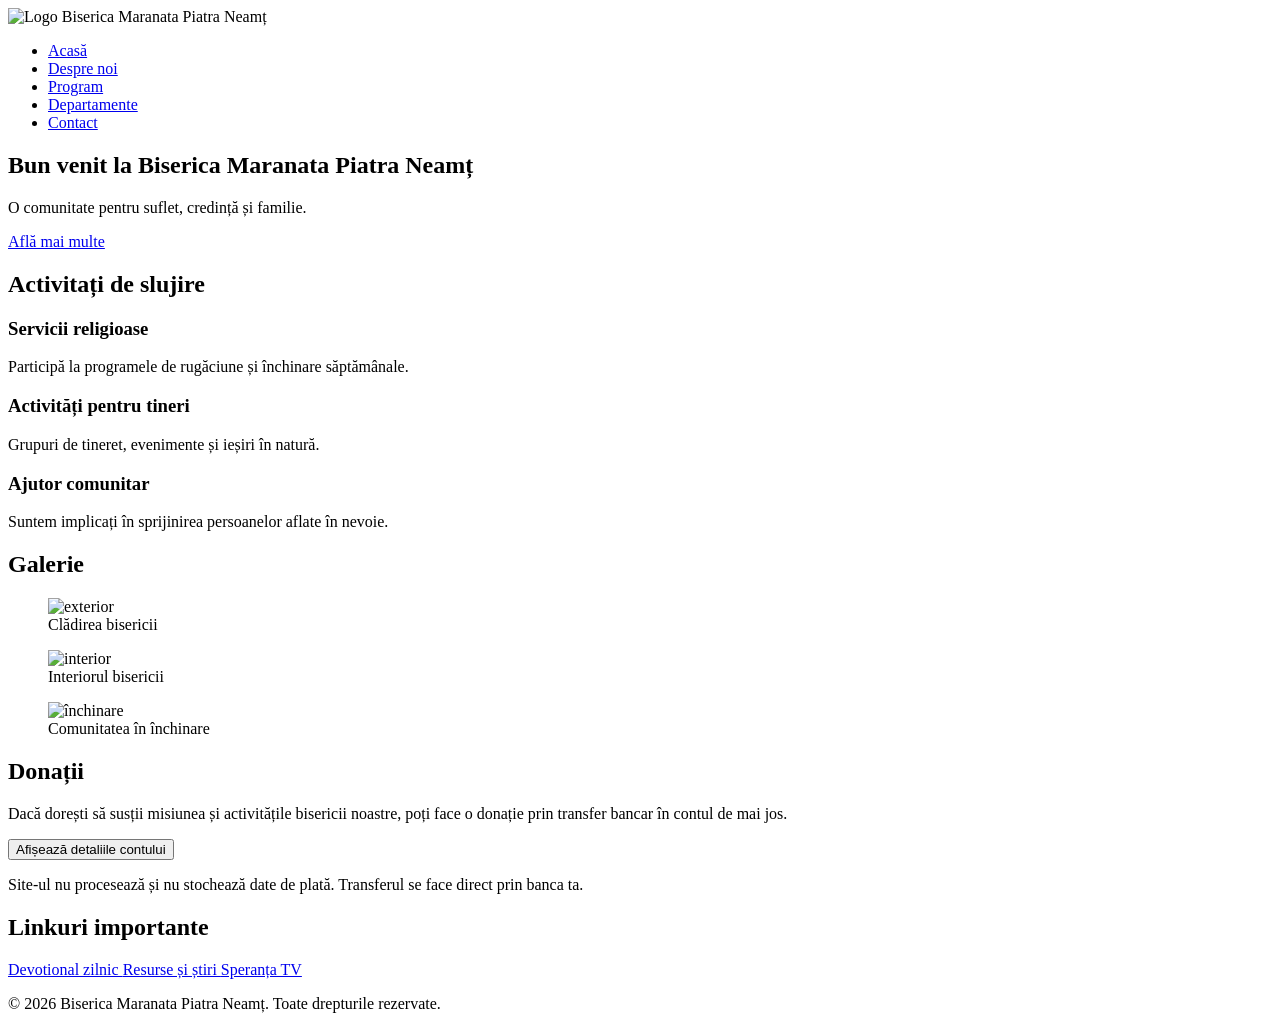
==== index.html @ 9639d5e2 "Update index.html" ====
<!DOCTYPE html>
<html lang="ro">
<head>
  <meta charset="UTF-8" />
  <meta name="viewport" content="width=device-width, initial-scale=1.0" />
  <title>Biserica Maranata Piatra Neamț - Acasă</title>
  <link rel="stylesheet" href="css/style.css" />
  <script defer src="js/main.js"></script>
</head>
<body>
  <header>
    <div class="container header-content">
      <img src="assets/images/logo.png" alt="Logo Biserica Maranata Piatra Neamț" class="logo">
      <nav>
        <ul>
          <li><a href="index.html" class="active">Acasă</a></li>
          <li><a href="about.html">Despre noi</a></li>
          <li><a href="program.html">Program</a></li>
          <li><a href="departamente.html">Departamente</a></li>
          <li><a href="contact.html">Contact</a></li>
        </ul>
      </nav>
    </div>
  </header>

   <section class="hero">
    <div class="hero-text">
      <h1>Bun venit la Biserica Maranata Piatra Neamț</h1>
      <p>O comunitate pentru suflet, credință și familie.</p>
      <a href="about.html" class="btn-primary">Află mai multe</a>
    </div>
  </section>
  <section class="services">
    <h2>Activitați de slujire</h2>
    <div class="cards">
      <div class="card">
        <h3>Servicii religioase</h3>
        <p>Participă la programele de rugăciune și închinare săptămânale.</p>
      </div>
      <div class="card">
        <h3>Activități pentru tineri</h3>
        <p>Grupuri de tineret, evenimente și ieșiri în natură.</p>
      </div>
      <div class="card">
        <h3>Ajutor comunitar</h3>
        <p>Suntem implicați în sprijinirea persoanelor aflate în nevoie.</p>
      </div>
    </div>
  </section>

  <section class="gallery">
  <h2>Galerie</h2>
  <div class="gallery-grid">
    <figure>
      <img src="assets/images/exterior.jpg" alt="exterior">
      <figcaption>Clădirea bisericii</figcaption>
    </figure>
    <figure>
      <img src="assets/images/interior.jpg" alt="interior">
      <figcaption>Interiorul bisericii</figcaption>
    </figure>
    <figure>
      <img src="assets/images/inchinare.jpg" alt="închinare">
      <figcaption>Comunitatea în închinare</figcaption>
    </figure>
  </div>
</section>

  <section class="donations">
  <h2>Donații</h2>
  <p>
    Dacă dorești să susții misiunea și activitățile bisericii noastre, poți face o donație
    prin transfer bancar în contul de mai jos.
  </p>
  <button type="button" class="btn-primary show-account">
    Afișează detaliile contului
  </button>
  <div class="donations-account" id="donationsAccount" style="display: none;">
    <p><strong>Denumire:</strong> Biserica Adventistă de Ziua a Șaptea Maranata Piatra Neamț</p>
    <p><strong>Bancă:</strong> [Numele băncii]</p>
    <p><strong>IBAN:</strong> <span class="iban">RO00 XXXX 0000 0000 0000 0000</span></p>
    <p><strong>Mențiune la plată:</strong> Donație – Biserica Maranata</p>
  </div>
  <p class="donations-note">
    Site-ul nu procesează și nu stochează date de plată. Transferul se face direct prin banca ta.
  </p>
</section>

  <section class="important-links">
  <h2>Linkuri importante</h2>
  <div class="links-list">
    <a href="https://www.devotionale.ro/devotional-zilnic" target="_blank" rel="noopener noreferrer">
      Devotional zilnic
    </a>
    <a href="https://adventist.ro" target="_blank" rel="noopener noreferrer">
      Resurse și știri
    </a>
    <a href="https://www.sperantatv.ro" target="_blank" rel="noopener noreferrer">
      Speranța TV
    </a>
  </div>
</section>



  <footer>
    <p>&copy; 2026 Biserica Maranata Piatra Neamț. Toate drepturile rezervate.</p>
  </footer>
</body>
</html>
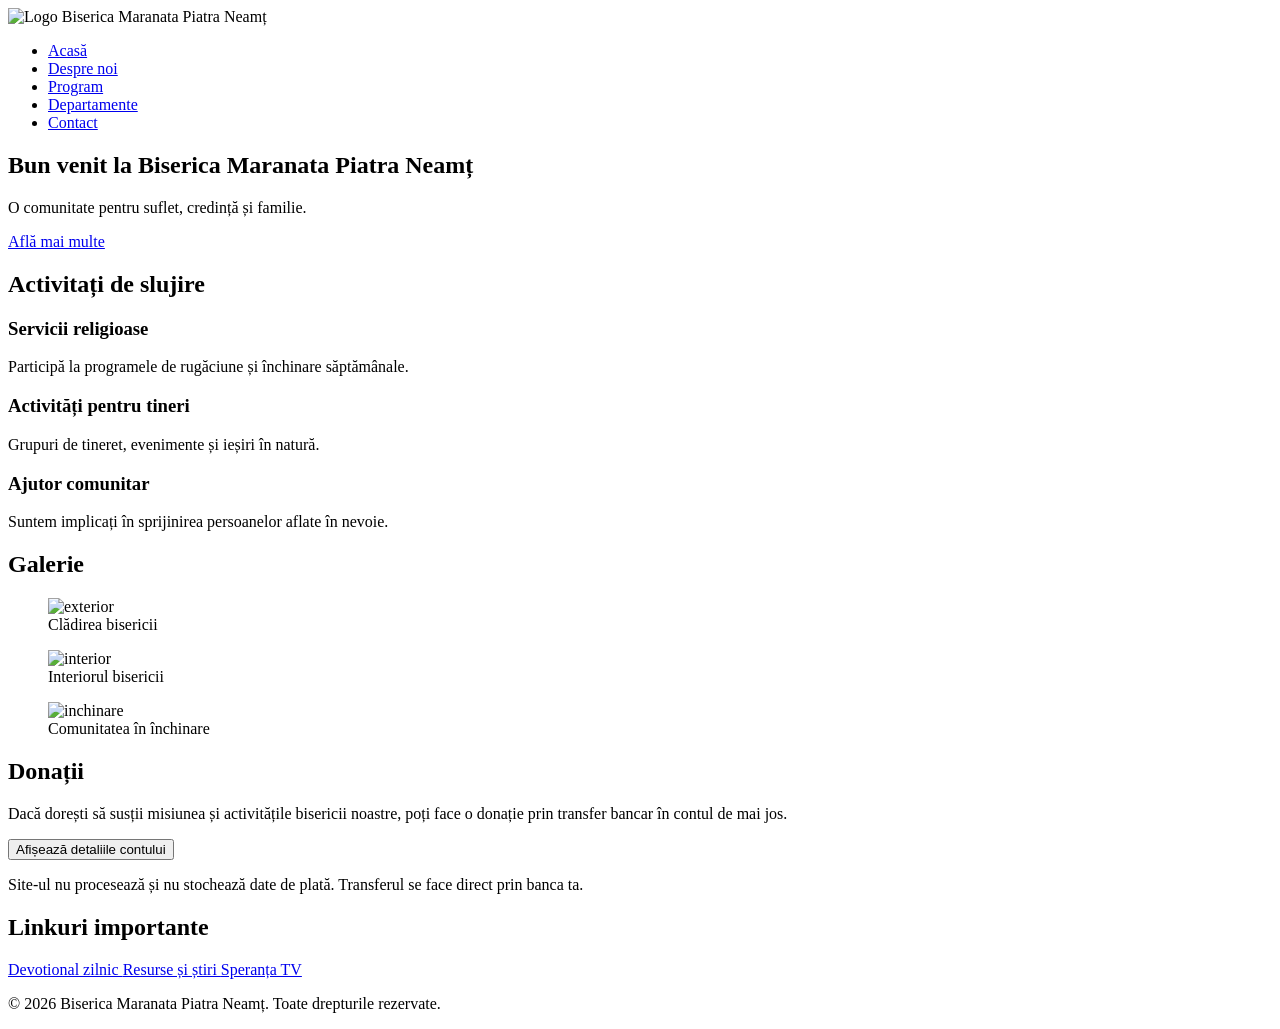
==== commit 7b78d40e: "Update index.html" ====
--- a/index.html
+++ b/index.html
@@ -60,7 +60,7 @@
       <figcaption>Interiorul bisericii</figcaption>
     </figure>
     <figure>
-      <img src="assets/images/inchinare.jpg" alt="închinare">
+      <img src="assets/images/inchinare.jpg" alt="inchinare">
       <figcaption>Comunitatea în închinare</figcaption>
     </figure>
   </div>
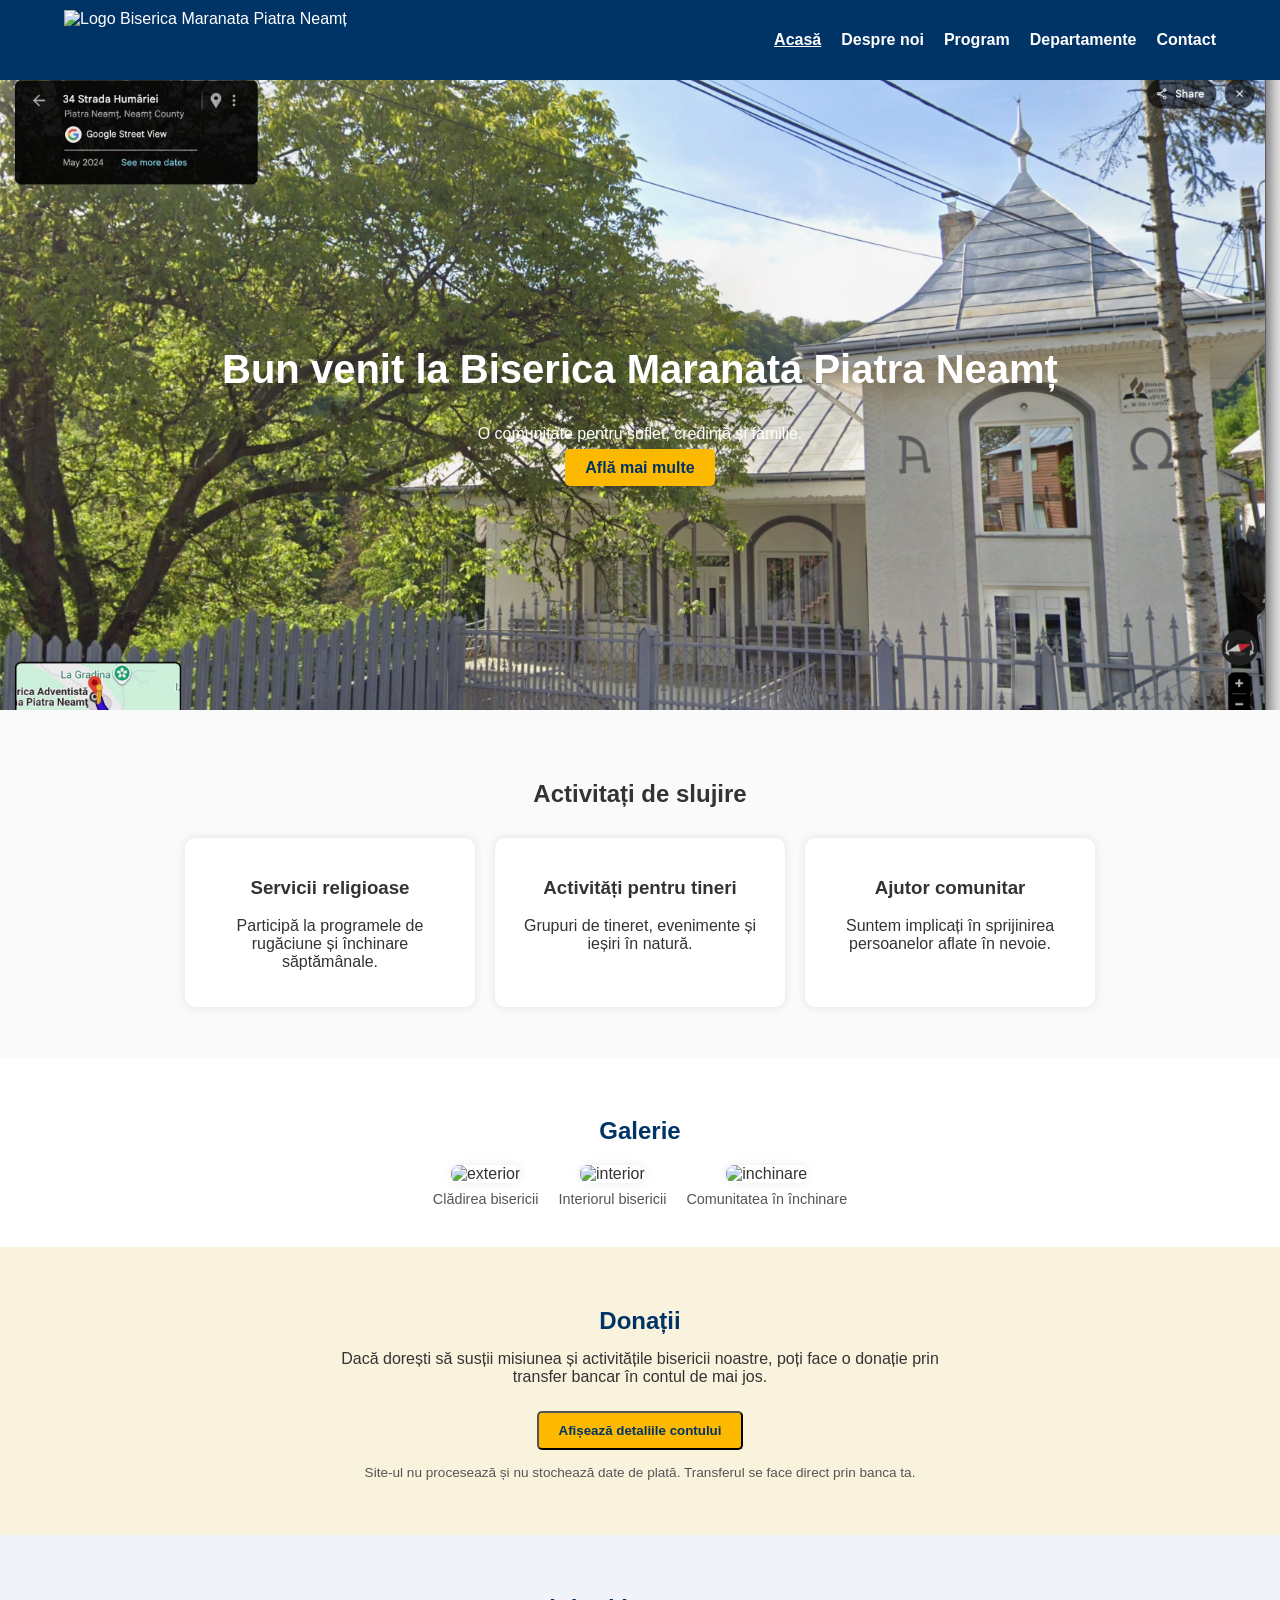
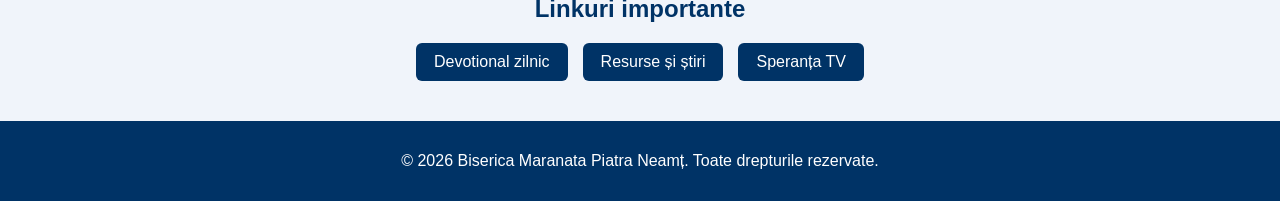
==== commit cd6f77fe: "Update index.html" ====
--- a/index.html
+++ b/index.html
@@ -10,7 +10,7 @@
 <body>
   <header>
     <div class="container header-content">
-      <img src="assets/images/logo.png" alt="Logo Biserica Maranata Piatra Neamț" class="logo">
+      <img src="assets/images/logo.PNG" alt="Logo Biserica Maranata Piatra Neamț" class="logo">
       <nav>
         <ul>
           <li><a href="index.html" class="active">Acasă</a></li>
@@ -52,15 +52,15 @@
   <h2>Galerie</h2>
   <div class="gallery-grid">
     <figure>
-      <img src="assets/images/exterior.jpg" alt="exterior">
+      <img src="assets/images/exterior.JPG" alt="exterior">
       <figcaption>Clădirea bisericii</figcaption>
     </figure>
     <figure>
-      <img src="assets/images/interior.jpg" alt="interior">
+      <img src="assets/images/interior.JPG" alt="interior">
       <figcaption>Interiorul bisericii</figcaption>
     </figure>
     <figure>
-      <img src="assets/images/inchinare.jpg" alt="inchinare">
+      <img src="assets/images/inchinare.JPG" alt="inchinare">
       <figcaption>Comunitatea în închinare</figcaption>
     </figure>
   </div>
--- a/css/style.css
+++ b/css/style.css
@@ -0,0 +1,305 @@
+body {
+  margin: 0;
+  font-family: 'Segoe UI', sans-serif;
+  background: #fafafa;
+  color: #333;
+}
+
+header {
+  background: #003366;
+  color: white;
+  padding: 10px 0;
+}
+
+.container {
+  width: 90%;
+  margin: 0 auto;
+  display: flex;
+  align-items: center;
+  justify-content: space-between;
+}
+
+.logo {
+  height: 60px;
+}
+
+nav ul {
+  list-style: none;
+  display: flex;
+  gap: 20px;
+}
+
+nav a {
+  color: white;
+  text-decoration: none;
+  font-weight: bold;
+}
+
+nav a.active, nav a:hover {
+  text-decoration: underline;
+}
+
+.hero {
+  background: url('../assets/images/sarata.jpg') no-repeat center/cover;
+  height: 70vh;
+  display: flex;
+  align-items: center;
+  justify-content: center;
+  text-align: center;
+  color: white;
+}
+
+.hero-text h1 {
+  font-size: 2.5em;
+}
+
+.btn-primary {
+  background: #fcb900;
+  color: #003366;
+  padding: 10px 20px;
+  border-radius: 5px;
+  text-decoration: none;
+  font-weight: bold;
+}
+
+.services {
+  text-align: center;
+  padding: 50px 20px;
+}
+
+.cards {
+  display: flex;
+  gap: 20px;
+  flex-wrap: wrap;
+  justify-content: center;
+  margin-top: 30px;
+}
+
+.card {
+  background: white;
+  box-shadow: 0 0 10px rgba(0,0,0,0.1);
+  width: 250px;
+  padding: 20px;
+  border-radius: 10px;
+}
+
+footer {
+  background: #003366;
+  color: white;
+  text-align: center;
+  padding: 15px;
+}
+
+.page-header {
+  background: #003366;
+  color: white;
+  text-align: center;
+  padding: 40px 20px;
+}
+
+.content {
+  padding: 40px 20px;
+}
+
+.program-table {
+  width: 100%;
+  border-collapse: collapse;
+  margin-top: 20px;
+}
+
+.program-table th, .program-table td {
+  border: 1px solid #ddd;
+  padding: 10px;
+  text-align: center;
+}
+
+.program-table th {
+  background: #fcb900;
+  color: #003366;
+}
+
+.contact-container {
+  display: flex;
+  flex-wrap: wrap;
+  gap: 40px;
+  justify-content: center;
+}
+
+.contact-form input, .contact-form textarea {
+  width: 100%;
+  margin-bottom: 10px;
+  padding: 10px;
+  border: 1px solid #ccc;
+  border-radius: 5px;
+}
+
+.contact-form button {
+  background: #003366;
+  color: white;
+  border: none;
+  cursor: pointer;
+}
+
+.contact-form button:hover {
+  background: #fcb900;
+  color: #003366;
+}
+
+.departamente {
+  background: white;
+  margin-bottom: 20px;
+  padding: 20px;
+  border-radius: 8px;
+  box-shadow: 0 0 8px rgba(0,0,0,0.05);
+}
+
+.departamente h2 {
+  margin-top: 0;
+  color: #003366;
+}
+
+.important-links {
+  padding: 40px 20px;
+  text-align: center;
+  background: #f0f4fa;
+}
+
+.important-links h2 {
+  margin-bottom: 20px;
+  color: #003366;
+}
+
+.links-list {
+  display: flex;
+  flex-wrap: wrap;
+  justify-content: center;
+  gap: 15px;
+}
+
+.links-list a {
+  display: inline-block;
+  padding: 10px 18px;
+  border-radius: 6px;
+  background: #003366;
+  color: #fff;
+  text-decoration: none;
+  font-weight: 500;
+}
+
+.links-list a:hover {
+  background: #fcb900;
+  color: #003366;
+}
+
+/* Galerie */
+.gallery {
+  padding: 40px 20px;
+  background: #ffffff;
+  text-align: center;
+}
+
+.gallery h2 {
+  color: #003366;
+  margin-bottom: 20px;
+}
+
+.gallery-grid {
+  display: flex;
+  flex-wrap: wrap;
+  gap: 20px;
+  justify-content: center;
+}
+
+.gallery-grid figure {
+  margin: 0;
+  max-width: 280px;
+}
+
+.gallery-grid img {
+  width: 100%;
+  border-radius: 8px;
+  box-shadow: 0 0 10px rgba(0,0,0,0.08);
+}
+
+.gallery-grid figcaption {
+  margin-top: 8px;
+  font-size: 0.9rem;
+  color: #555;
+}
+
+/* Donații */
+
+.donations {
+  padding: 40px 20px;
+  text-align: center;
+  background: #f9f3dd;
+}
+
+.donations h2 {
+  color: #003366;
+  margin-bottom: 15px;
+}
+
+.donations p {
+  max-width: 600px;
+  margin: 0 auto 15px auto;
+}
+
+.donations a.btn-primary {
+  display: inline-block;
+  margin-top: 10px;
+  margin-bottom: 15px; /* spațiu între buton și textul de sub el */
+}
+.donations-note {
+  font-size: 0.85rem;
+  color: #555;
+}
+
+.donations .show-account {
+  display: inline-block;
+  margin-top: 10px;
+  margin-bottom: 15px;
+  cursor: pointer;
+}
+
+.donations-account {
+  max-width: 600px;
+  margin: 0 auto 15px auto;
+  text-align: left;
+  background: #fff8e1;
+  padding: 15px 20px;
+  border-radius: 8px;
+  border: 1px solid #f0d58a;
+}
+
+.donations-account .iban {
+  font-family: monospace;
+}
+
+
+.content .container {
+  display: block;
+}
+
+.content h2 {
+  color: #003366;
+  margin-top: 30px;
+  margin-bottom: 10px;
+  border-bottom: 2px solid #fcb900;
+  padding-bottom: 5px;
+}
+
+.content p,
+.content ul {
+  margin-top: 5px;
+  line-height: 1.7;
+}
+
+.about-block {
+  margin-bottom: 30px;
+  padding: 20px;
+  background: white;
+  border-radius: 8px;
+  box-shadow: 0 0 8px rgba(0,0,0,0.05);
+}
+
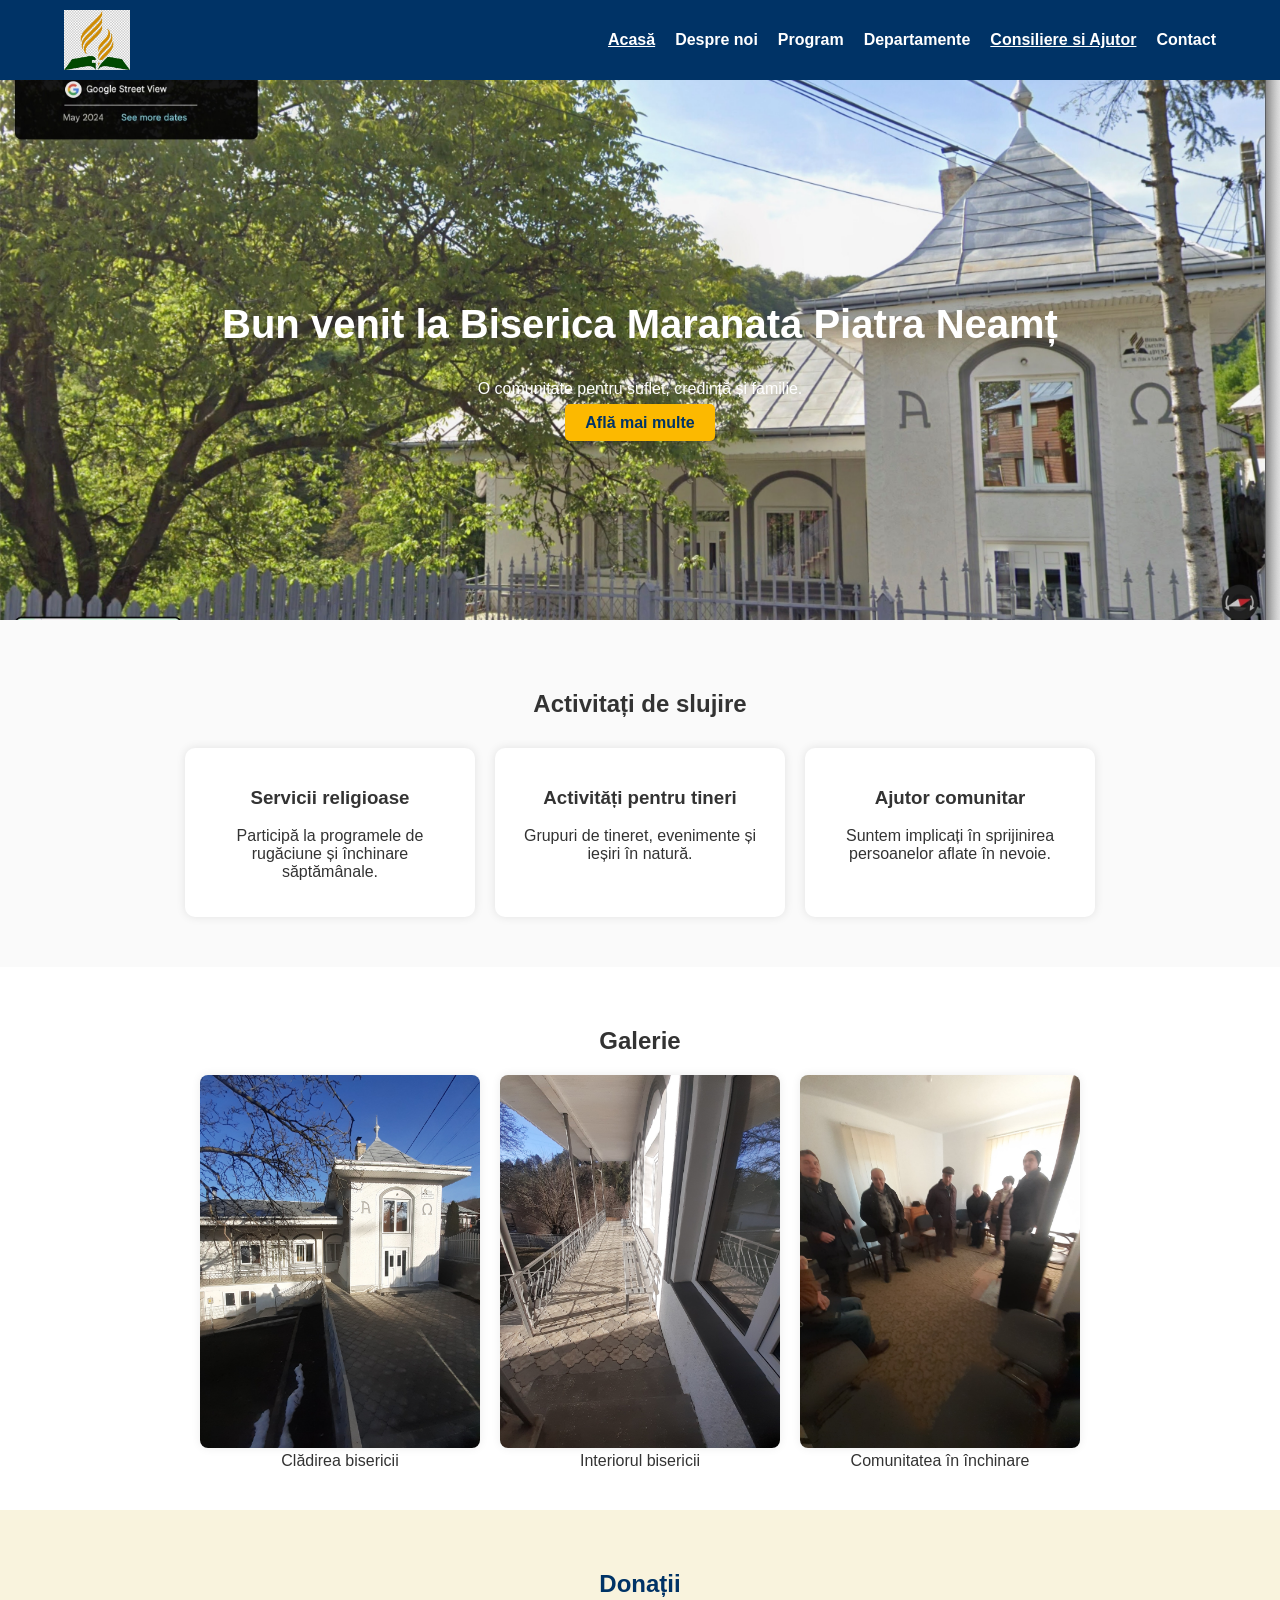
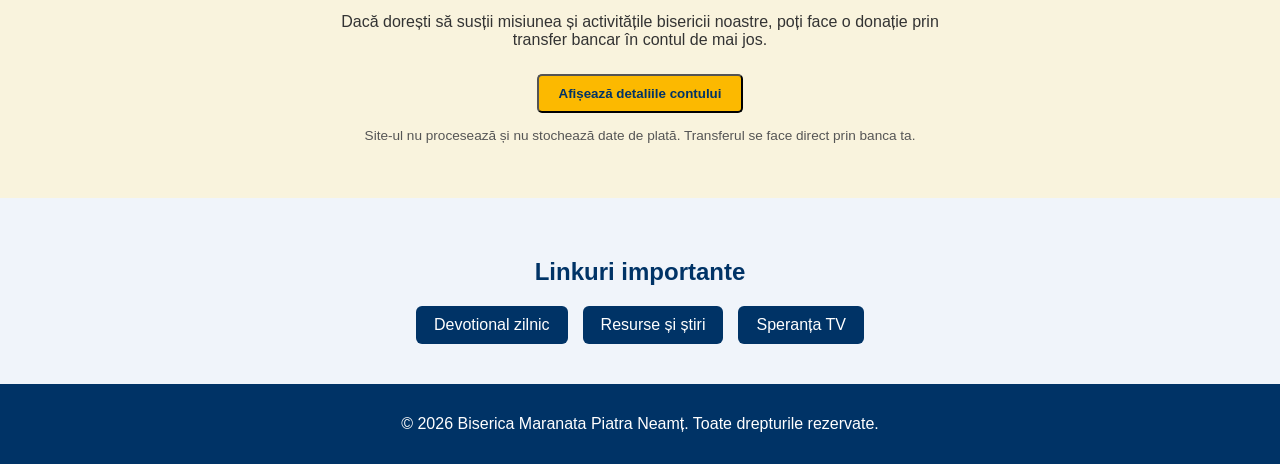
==== commit b8bc850d: "Update index.html Adding consiliere secion" ====
--- a/index.html
+++ b/index.html
@@ -17,6 +17,7 @@
           <li><a href="about.html">Despre noi</a></li>
           <li><a href="program.html">Program</a></li>
           <li><a href="departamente.html">Departamente</a></li>
+          <li><a href="consiliereajutor.html" class="active">Consiliere si Ajutor</a></li>
           <li><a href="contact.html">Contact</a></li>
         </ul>
       </nav>
@@ -52,11 +53,11 @@
   <h2>Galerie</h2>
   <div class="gallery-grid">
     <figure>
-      <img src="assets/images/exterior.JPG" alt="exterior">
+      <img src="assets/images/exterior.JPG" alt="foto1">
       <figcaption>Clădirea bisericii</figcaption>
     </figure>
     <figure>
-      <img src="assets/images/interior.JPG" alt="interior">
+      <img src="assets/images/interior.JPG" alt="foto2">
       <figcaption>Interiorul bisericii</figcaption>
     </figure>
     <figure>
--- a/css/style.css
+++ b/css/style.css
@@ -3,8 +3,10 @@
   font-family: 'Segoe UI', sans-serif;
   background: #fafafa;
   color: #333;
-}
-
+  overflow-x: hidden; /* prevenim scroll lateral */
+}
+
+/* ---------------- HEADER ---------------- */
 header {
   background: #003366;
   color: white;
@@ -27,6 +29,8 @@
   list-style: none;
   display: flex;
   gap: 20px;
+  padding-left: 0;
+  margin: 0;
 }
 
 nav a {
@@ -35,24 +39,30 @@
   font-weight: bold;
 }
 
-nav a.active, nav a:hover {
+nav a.active,
+nav a:hover {
   text-decoration: underline;
 }
 
+/* ---------------- HERO ---------------- */
 .hero {
-  background: url('../assets/images/sarata.jpg') no-repeat center/cover;
-  height: 70vh;
+  background: url('../assets/images/sarata.JPG') no-repeat center center;
+  background-size: cover;
+  width: 100%;
+  min-height: 60vh;
   display: flex;
   align-items: center;
   justify-content: center;
   text-align: center;
   color: white;
+  overflow: hidden;
 }
 
 .hero-text h1 {
   font-size: 2.5em;
 }
 
+/* ---------------- BUTTON ---------------- */
 .btn-primary {
   background: #fcb900;
   color: #003366;
@@ -62,6 +72,7 @@
   font-weight: bold;
 }
 
+/* ---------------- SERVICES ---------------- */
 .services {
   text-align: center;
   padding: 50px 20px;
@@ -83,6 +94,7 @@
   border-radius: 10px;
 }
 
+/* ---------------- FOOTER ---------------- */
 footer {
   background: #003366;
   color: white;
@@ -90,6 +102,7 @@
   padding: 15px;
 }
 
+/* ---------------- PAGE HEADERS ---------------- */
 .page-header {
   background: #003366;
   color: white;
@@ -101,13 +114,15 @@
   padding: 40px 20px;
 }
 
+/* ---------------- TABLES ---------------- */
 .program-table {
   width: 100%;
   border-collapse: collapse;
   margin-top: 20px;
 }
 
-.program-table th, .program-table td {
+.program-table th,
+.program-table td {
   border: 1px solid #ddd;
   padding: 10px;
   text-align: center;
@@ -118,6 +133,7 @@
   color: #003366;
 }
 
+/* ---------------- CONTACT ---------------- */
 .contact-container {
   display: flex;
   flex-wrap: wrap;
@@ -125,7 +141,8 @@
   justify-content: center;
 }
 
-.contact-form input, .contact-form textarea {
+.contact-form input,
+.contact-form textarea {
   width: 100%;
   margin-bottom: 10px;
   padding: 10px;
@@ -145,6 +162,7 @@
   color: #003366;
 }
 
+/* ---------------- DEPARTAMENTE ---------------- */
 .departamente {
   background: white;
   margin-bottom: 20px;
@@ -158,6 +176,7 @@
   color: #003366;
 }
 
+/* ---------------- LINKURI IMPORTANTE ---------------- */
 .important-links {
   padding: 40px 20px;
   text-align: center;
@@ -191,16 +210,11 @@
   color: #003366;
 }
 
-/* Galerie */
+/* ---------------- GALERIE ---------------- */
 .gallery {
   padding: 40px 20px;
   background: #ffffff;
   text-align: center;
-}
-
-.gallery h2 {
-  color: #003366;
-  margin-bottom: 20px;
 }
 
 .gallery-grid {
@@ -221,14 +235,7 @@
   box-shadow: 0 0 10px rgba(0,0,0,0.08);
 }
 
-.gallery-grid figcaption {
-  margin-top: 8px;
-  font-size: 0.9rem;
-  color: #555;
-}
-
-/* Donații */
-
+/* ---------------- DONAȚII ---------------- */
 .donations {
   padding: 40px 20px;
   text-align: center;
@@ -243,16 +250,6 @@
 .donations p {
   max-width: 600px;
   margin: 0 auto 15px auto;
-}
-
-.donations a.btn-primary {
-  display: inline-block;
-  margin-top: 10px;
-  margin-bottom: 15px; /* spațiu între buton și textul de sub el */
-}
-.donations-note {
-  font-size: 0.85rem;
-  color: #555;
 }
 
 .donations .show-account {
@@ -272,11 +269,12 @@
   border: 1px solid #f0d58a;
 }
 
-.donations-account .iban {
-  font-family: monospace;
-}
-
-
+.donations-note {
+  font-size: 0.85rem;
+  color: #555;
+}
+
+/* ---------------- ABOUT ---------------- */
 .content .container {
   display: block;
 }
@@ -287,12 +285,6 @@
   margin-bottom: 10px;
   border-bottom: 2px solid #fcb900;
   padding-bottom: 5px;
-}
-
-.content p,
-.content ul {
-  margin-top: 5px;
-  line-height: 1.7;
 }
 
 .about-block {
@@ -302,4 +294,31 @@
   border-radius: 8px;
   box-shadow: 0 0 8px rgba(0,0,0,0.05);
 }
-
+/* ---------------- CONSILIERE ---------------- */
+.consiliere-container {
+  display: flex;
+  flex-wrap: wrap;
+  gap: 40px;
+  justify-content: center;
+}
+
+.consiliere-form input,
+.consiliere-form textarea {
+  width: 100%;
+  margin-bottom: 10px;
+  padding: 10px;
+  border: 1px solid #ccc;
+  border-radius: 5px;
+}
+
+.consiliere-form button {
+  background: #003366;
+  color: white;
+  border: none;
+  cursor: pointer;
+}
+
+.consiliere-form button:hover {
+  background: #fcb900;
+  color: #003366;
+}
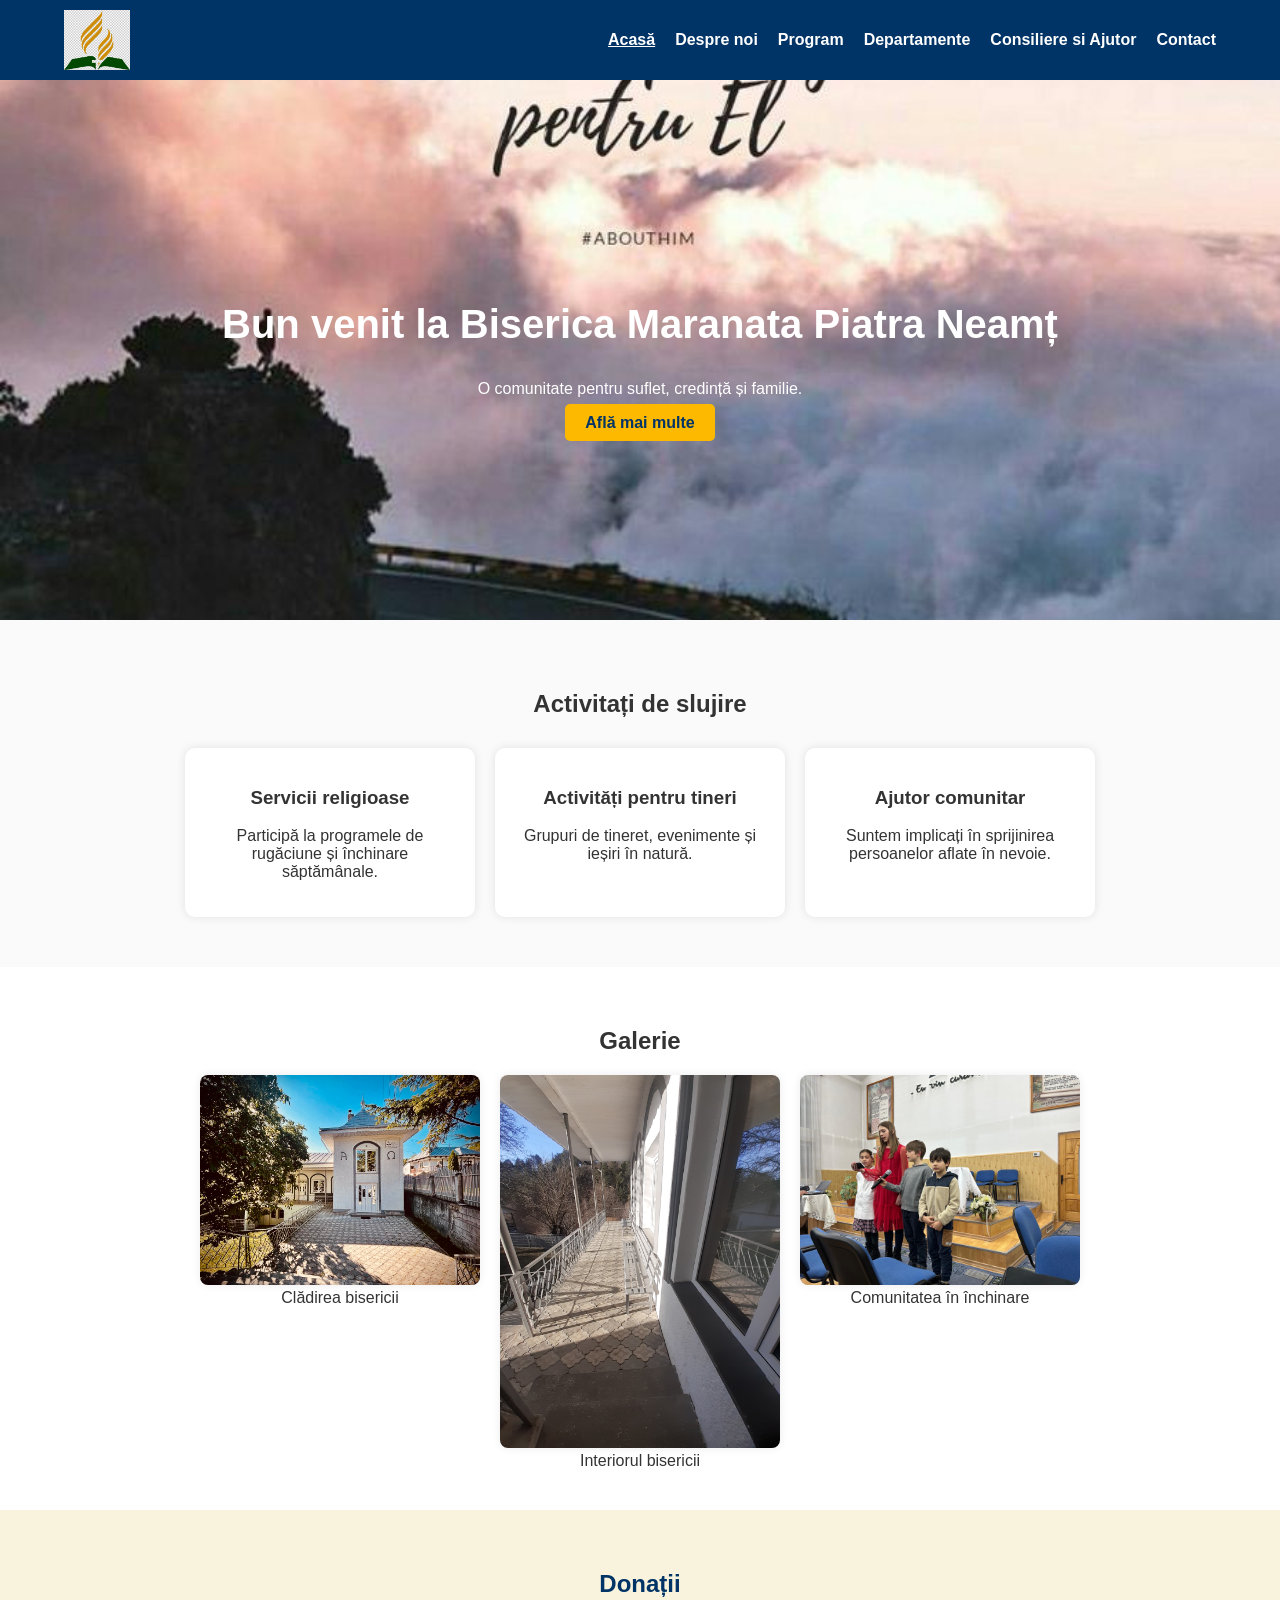
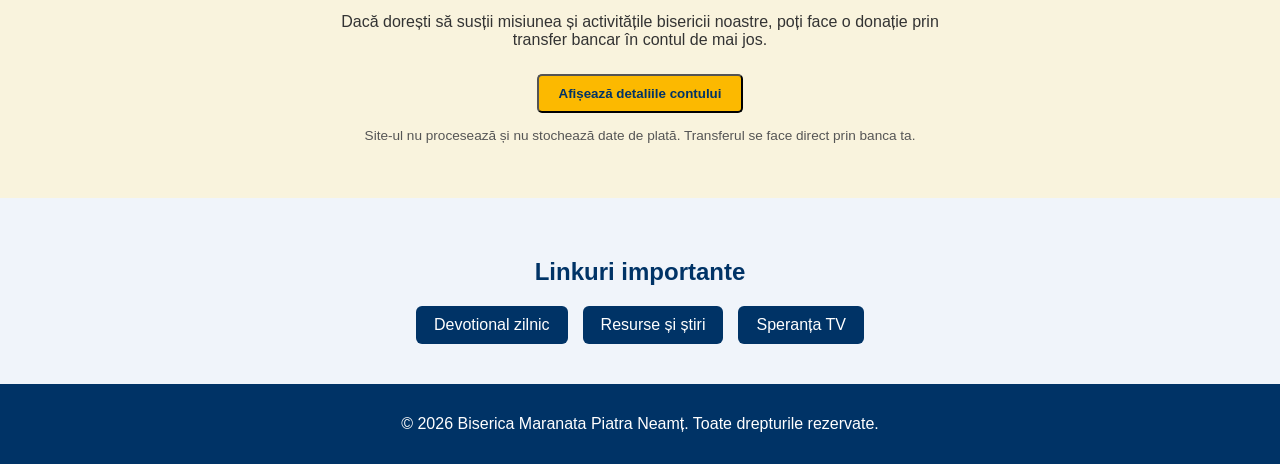
==== commit 5c9f03f6: "Update index.html" ====
--- a/index.html
+++ b/index.html
@@ -17,7 +17,7 @@
           <li><a href="about.html">Despre noi</a></li>
           <li><a href="program.html">Program</a></li>
           <li><a href="departamente.html">Departamente</a></li>
-          <li><a href="consiliereajutor.html" class="active">Consiliere si Ajutor</a></li>
+          <li><a href="consiliere.html">Consiliere si Ajutor</a></li>
           <li><a href="contact.html">Contact</a></li>
         </ul>
       </nav>
--- a/css/style.css
+++ b/css/style.css
@@ -296,29 +296,45 @@
 }
 /* ---------------- CONSILIERE ---------------- */
 .consiliere-container {
-  display: flex;
-  flex-wrap: wrap;
-  gap: 40px;
-  justify-content: center;
+  width: 90%;
+  margin: 0 auto;
+  display: block;       /* IMPORTANT – dezactivează flex-ul moștenit */
+  max-width: 700px;
+}
+
+.consiliere-form {
+  display: block;
 }
 
 .consiliere-form input,
 .consiliere-form textarea {
   width: 100%;
-  margin-bottom: 10px;
-  padding: 10px;
+  margin-bottom: 12px;
+  padding: 12px;
   border: 1px solid #ccc;
-  border-radius: 5px;
+  border-radius: 6px;
+  font-size: 1rem;
 }
 
 .consiliere-form button {
   background: #003366;
   color: white;
+  padding: 12px 20px;
+  border-radius: 6px;
   border: none;
   cursor: pointer;
+  font-weight: bold;
+  width: 100%;
 }
 
 .consiliere-form button:hover {
   background: #fcb900;
   color: #003366;
 }
+
+#consiliereMessage {
+  margin-top: 10px;
+  font-weight: bold;
+  text-align: center;
+}
+
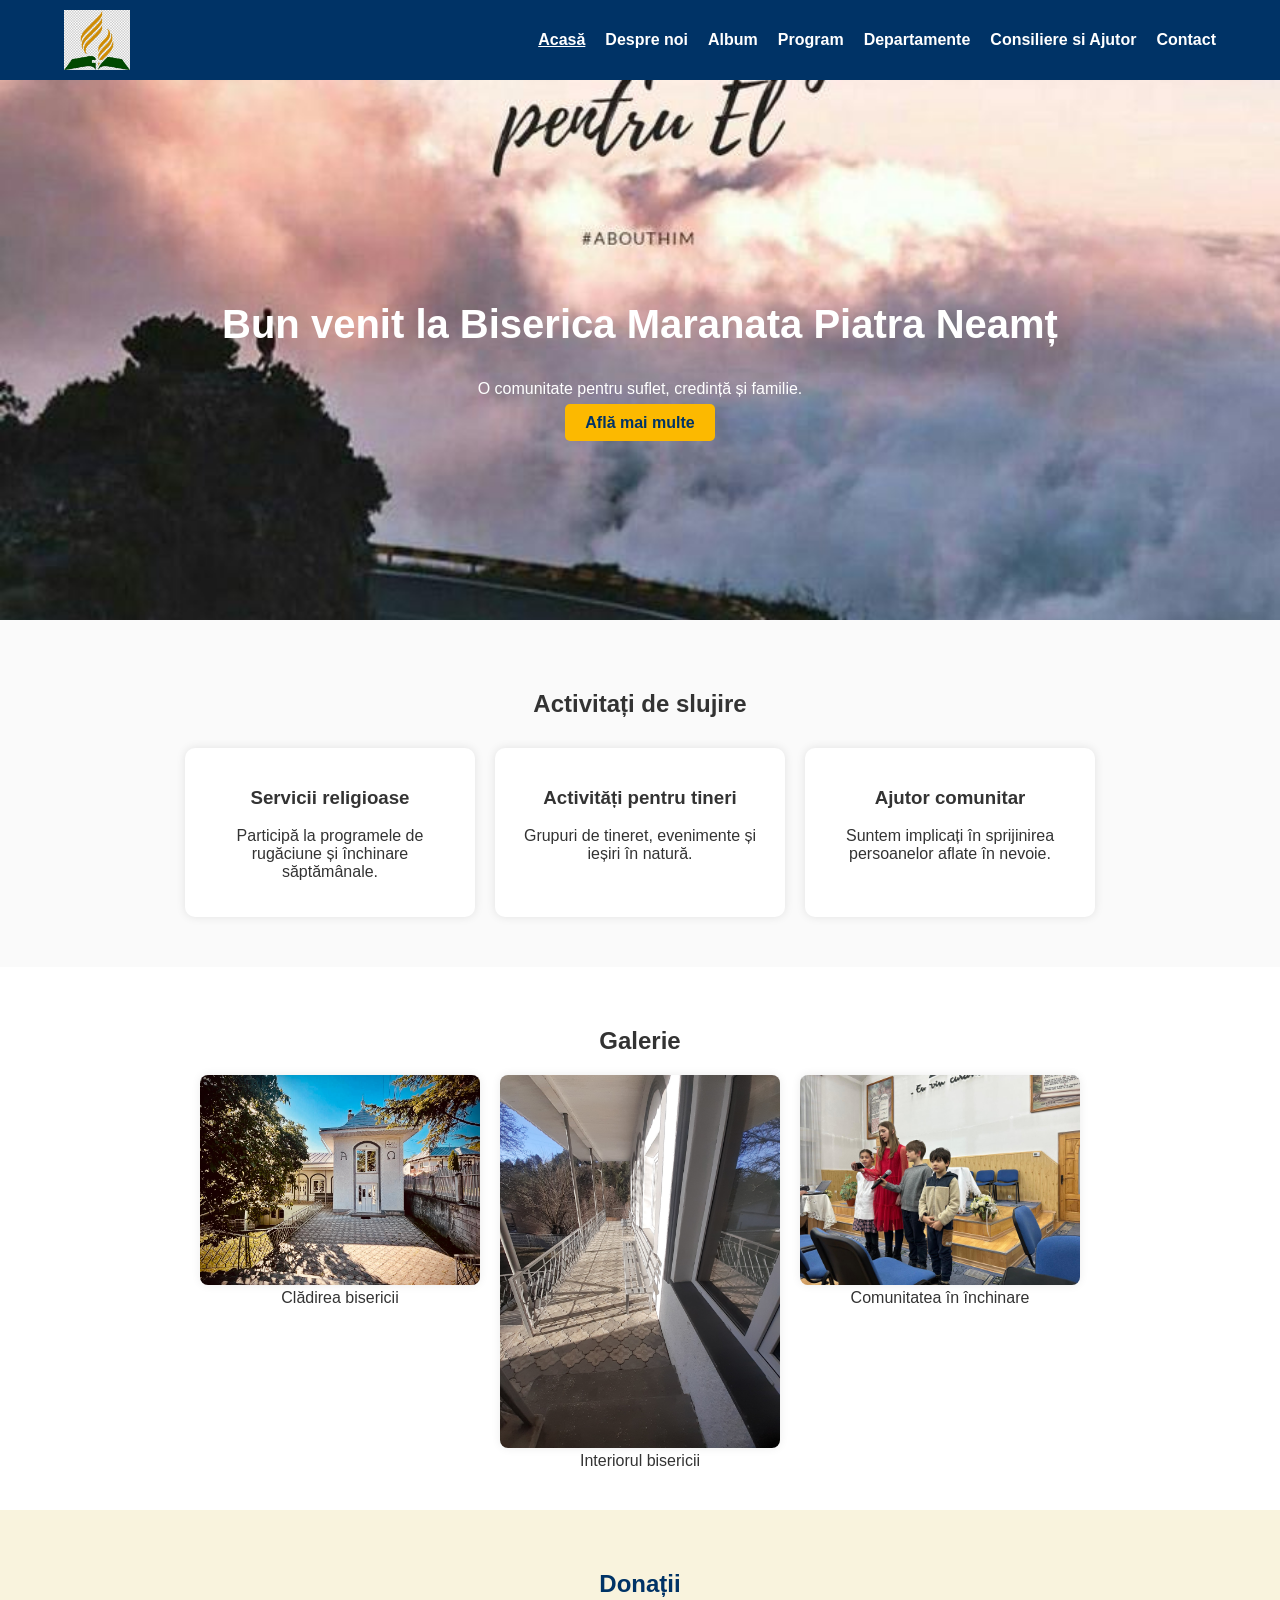
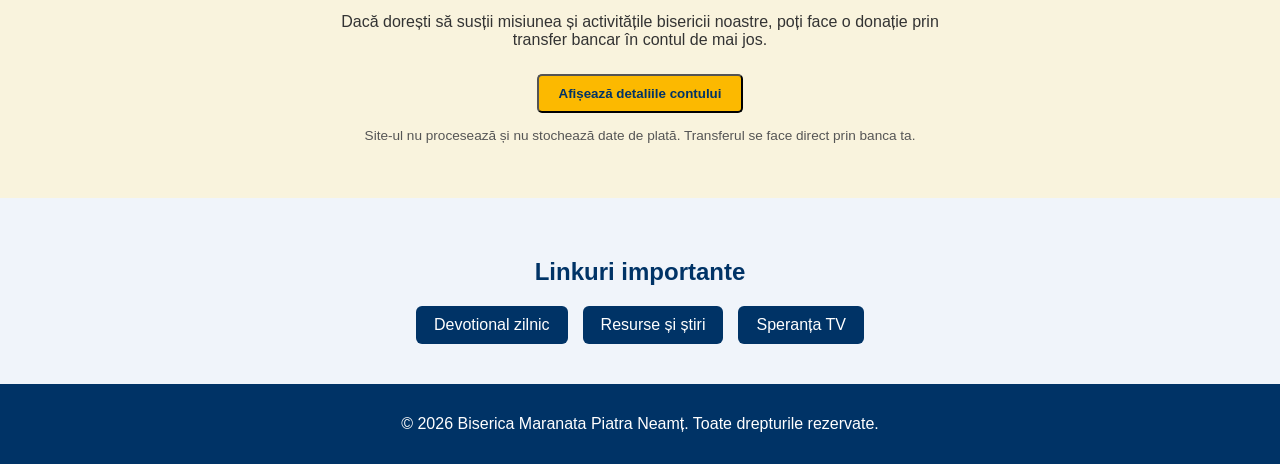
==== commit bca60bc1: "Add link to Album in navigation menu" ====
--- a/index.html
+++ b/index.html
@@ -15,6 +15,7 @@
         <ul>
           <li><a href="index.html" class="active">Acasă</a></li>
           <li><a href="about.html">Despre noi</a></li>
+          <li><a href="album.html">Album</a></li>
           <li><a href="program.html">Program</a></li>
           <li><a href="departamente.html">Departamente</a></li>
           <li><a href="consiliere.html">Consiliere si Ajutor</a></li>
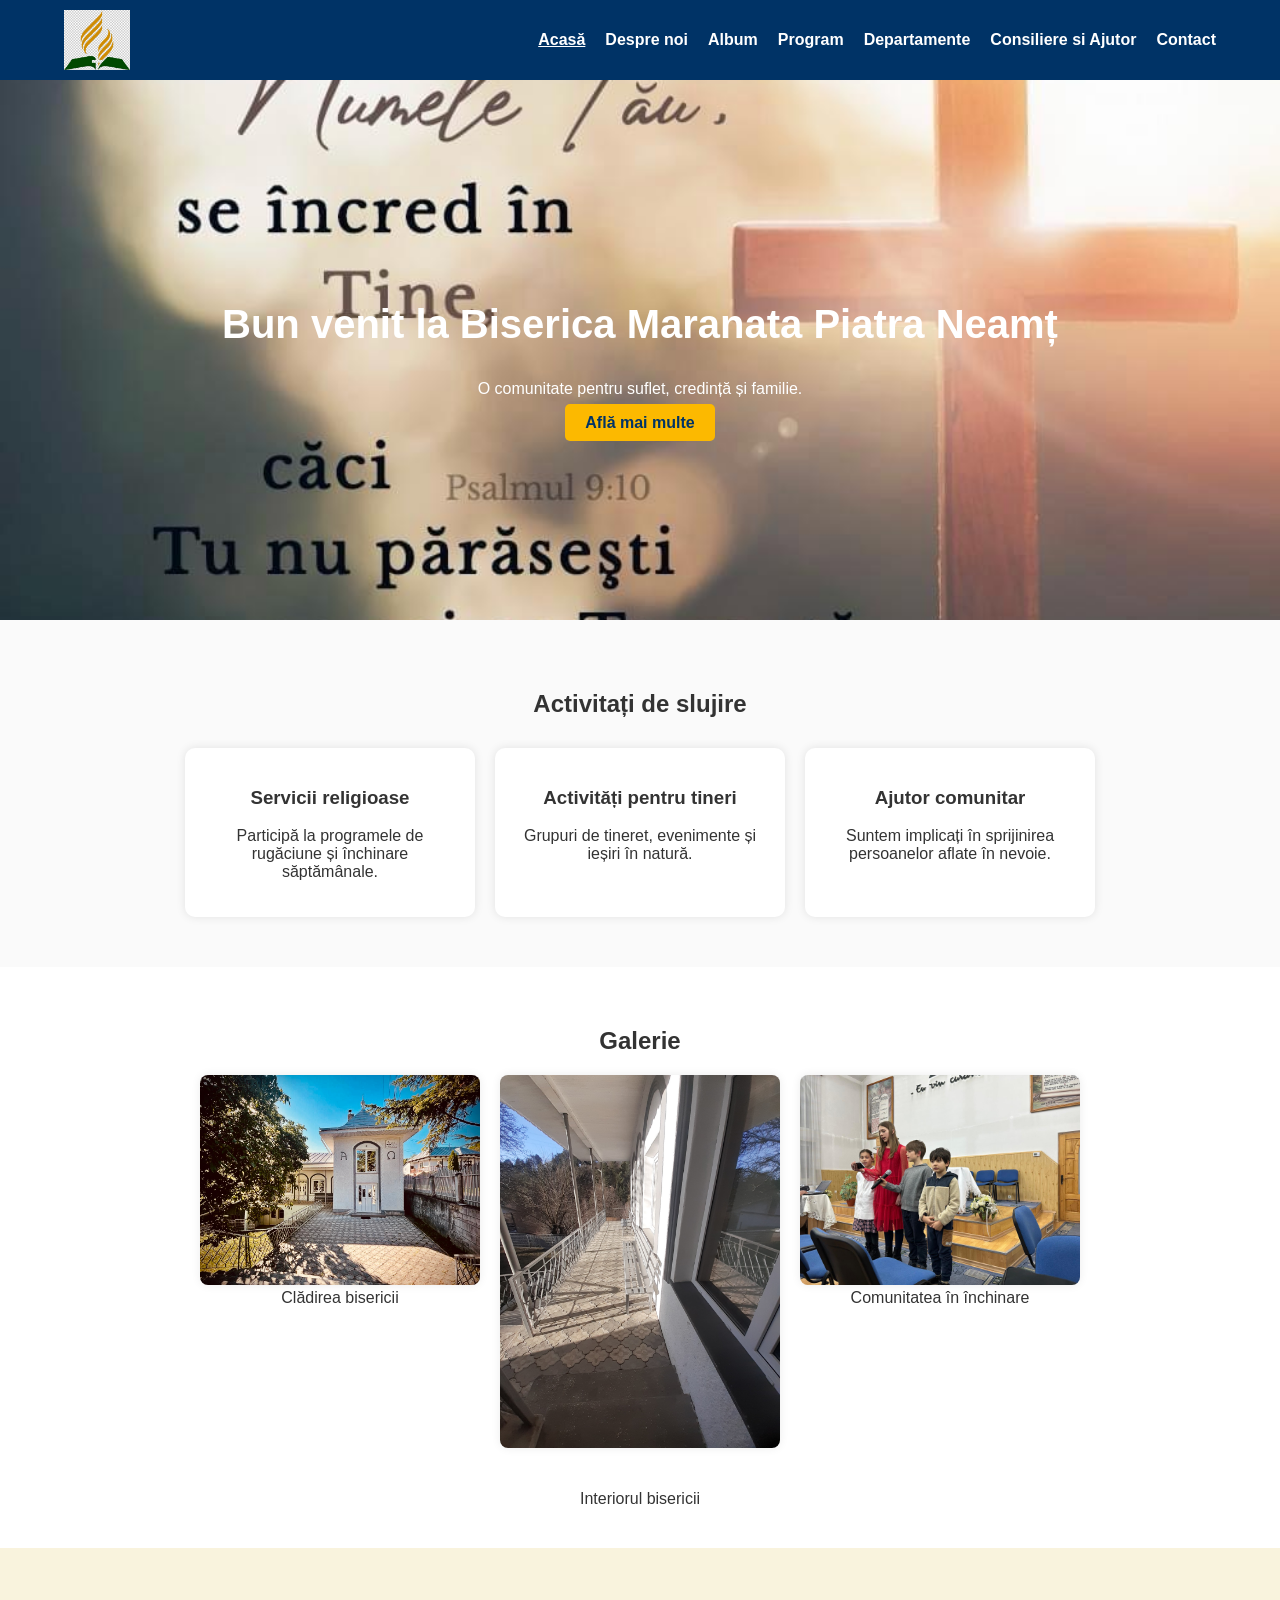
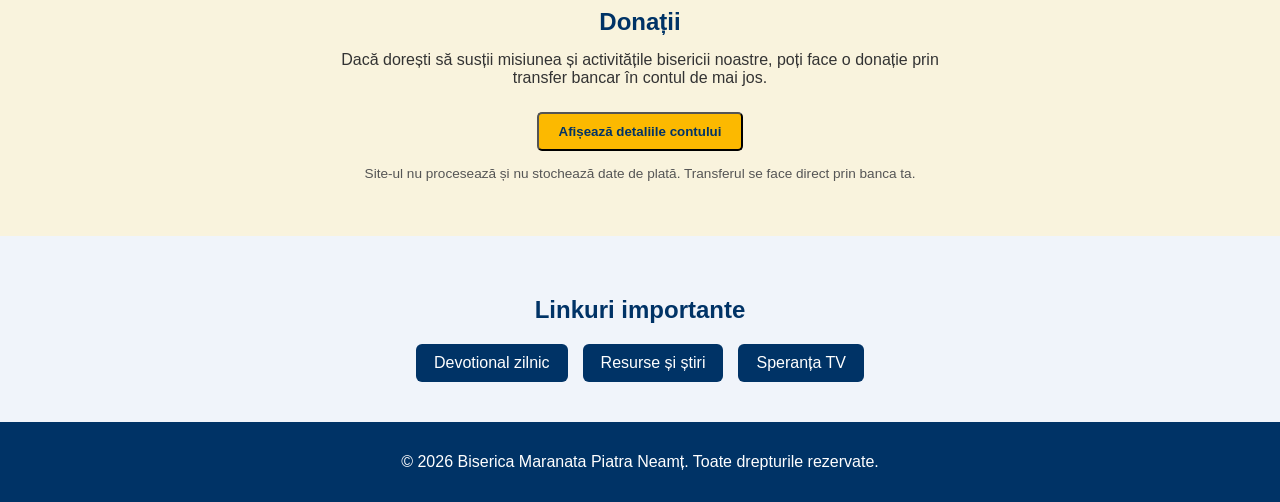
==== commit 9e9b65b2: "Update index.html" ====
--- a/index.html
+++ b/index.html
@@ -59,6 +59,7 @@
     </figure>
     <figure>
       <img src="assets/images/interior.JPG" alt="foto2">
+      <div class="overlay"><span class="overlay-icon">⊕</span></div>
       <figcaption>Interiorul bisericii</figcaption>
     </figure>
     <figure>
@@ -78,9 +79,14 @@
     Afișează detaliile contului
   </button>
   <div class="donations-account" id="donationsAccount" style="display: none;">
-    <p><strong>Denumire:</strong> Biserica Adventistă de Ziua a Șaptea Maranata Piatra Neamț</p>
-    <p><strong>Bancă:</strong> [Numele băncii]</p>
-    <p><strong>IBAN:</strong> <span class="iban">RO00 XXXX 0000 0000 0000 0000</span></p>
+    <p><strong>Denumire:</strong> BISERICA ADVENTISTA DE ZIUA A SAPTEA-CONFERINTA MOLDOVA</p>
+    <p><strong>SWIFT CODE</strong> RNCB ROBU</p>
+    <p><strong>Bancă:</strong> BCR BACĂU - STR. 9 MAI NR. 11</p>
+    <p><strong>CONT RON:</strong> <span class="iban"> RO97RNCB0026012666800001</span></p>
+    <p><strong>CONT EURO:</strong> <span class="iban"> RO43RNCB0026012666800003</span></p>
+    <p><strong>CONT USD:</strong> <span class="iban"> RO70RNCB0026012666800002</span></p>
+    <p><strong>CONT GBP:</strong> <span class="iban"> RO15RNCB0026012666800022</span></p>
+
     <p><strong>Mențiune la plată:</strong> Donație – Biserica Maranata</p>
   </div>
   <p class="donations-note">
--- a/css/style.css
+++ b/css/style.css
@@ -46,7 +46,7 @@
 
 /* ---------------- HERO ---------------- */
 .hero {
-  background: url('../assets/images/sarata.JPG') no-repeat center center;
+  background: url('../assets/images/image00022.JPG') no-repeat center center;
   background-size: cover;
   width: 100%;
   min-height: 60vh;
@@ -338,3 +338,208 @@
   text-align: center;
 }
 
+
+    /* ── Album Page Styles ── */
+    .album-section {
+      padding: 60px 0;
+      background: #f9f9f9;
+    }
+
+    .album-section .container {
+      max-width: 1100px;
+      margin: 0 auto;
+      padding: 0 20px;
+    }
+
+    /* ── Individual Event Block ── */
+    .album-event {
+      margin-bottom: 60px;
+      background: #fff;
+      border-radius: 12px;
+      box-shadow: 0 4px 20px rgba(0,0,0,0.07);
+      overflow: hidden;
+    }
+
+    .album-event-header {
+      padding: 28px 32px 20px;
+      border-bottom: 1px solid #eee;
+    }
+
+    .album-event-header h2 {
+      margin: 0 0 8px;
+      font-size: 1.5rem;
+      color: #1a1a2e;
+      font-weight: 700;
+    }
+
+    .album-event-header p {
+      margin: 0;
+      color: #666;
+      font-size: 0.97rem;
+      line-height: 1.6;
+    }
+
+    /* ── Photo Grid ── */
+    .album-grid {
+      display: grid;
+      grid-template-columns: repeat(auto-fill, minmax(220px, 1fr));
+      gap: 12px;
+      padding: 24px 32px 32px;
+    }
+
+    .album-grid-item {
+      position: relative;
+      aspect-ratio: 4/3;
+      overflow: hidden;
+      border-radius: 8px;
+      cursor: pointer;
+      background: #e0e0e0;
+    }
+
+    .album-grid-item img {
+      width: 100%;
+      height: 100%;
+      object-fit: cover;
+      transition: transform 0.35s ease;
+      display: block;
+    }
+
+    .album-grid-item:hover img {
+      transform: scale(1.07);
+    }
+
+    .album-grid-item .overlay {
+      position: absolute;
+      inset: 0;
+      background: rgba(0,0,0,0);
+      transition: background 0.3s ease;
+      display: flex;
+      align-items: center;
+      justify-content: center;
+    }
+
+    .album-grid-item:hover .overlay {
+      background: rgba(0,0,0,0.28);
+    }
+
+    .overlay-icon {
+      color: #fff;
+      font-size: 2rem;
+      opacity: 0;
+      transform: scale(0.7);
+      transition: opacity 0.3s ease, transform 0.3s ease;
+    }
+
+    .album-grid-item:hover .overlay-icon {
+      opacity: 1;
+      transform: scale(1);
+    }
+
+    /* Caption under each photo */
+    .photo-caption {
+      font-size: 0.78rem;
+      color: #888;
+      text-align: center;
+      margin-top: 5px;
+      padding: 0 4px;
+    }
+
+    .album-grid-item-wrap {
+      display: flex;
+      flex-direction: column;
+    }
+
+    /* ── Empty Album Placeholder ── */
+    .album-empty {
+      padding: 40px 32px;
+      text-align: center;
+      color: #aaa;
+      font-style: italic;
+      font-size: 0.95rem;
+    }
+
+    /* ── Lightbox ── */
+    #lightbox {
+      display: none;
+      position: fixed;
+      inset: 0;
+      background: rgba(0,0,0,0.92);
+      z-index: 9999;
+      align-items: center;
+      justify-content: center;
+      flex-direction: column;
+      padding: 20px;
+    }
+
+    #lightbox.active {
+      display: flex;
+    }
+
+    #lightbox img {
+      max-width: 90vw;
+      max-height: 80vh;
+      border-radius: 8px;
+      box-shadow: 0 8px 40px rgba(0,0,0,0.5);
+      object-fit: contain;
+    }
+
+    #lightbox-caption {
+      color: #ccc;
+      margin-top: 14px;
+      font-size: 0.95rem;
+      text-align: center;
+    }
+
+    #lightbox-close {
+      position: fixed;
+      top: 20px;
+      right: 28px;
+      background: none;
+      border: none;
+      color: #fff;
+      font-size: 2.2rem;
+      cursor: pointer;
+      line-height: 1;
+      opacity: 0.8;
+      transition: opacity 0.2s;
+    }
+
+    #lightbox-close:hover {
+      opacity: 1;
+    }
+
+    #lightbox-prev,
+    #lightbox-next {
+      position: fixed;
+      top: 50%;
+      transform: translateY(-50%);
+      background: rgba(255,255,255,0.12);
+      border: none;
+      color: #fff;
+      font-size: 2rem;
+      cursor: pointer;
+      padding: 12px 18px;
+      border-radius: 8px;
+      transition: background 0.2s;
+    }
+
+    #lightbox-prev { left: 16px; }
+    #lightbox-next { right: 16px; }
+
+    #lightbox-prev:hover,
+    #lightbox-next:hover {
+      background: rgba(255,255,255,0.25);
+    }
+
+    /* ── Responsive ── */
+    @media (max-width: 600px) {
+      .album-grid {
+        grid-template-columns: repeat(auto-fill, minmax(140px, 1fr));
+        padding: 16px;
+        gap: 8px;
+      }
+      .album-event-header {
+        padding: 20px 16px 14px;
+      }
+    }
+  
